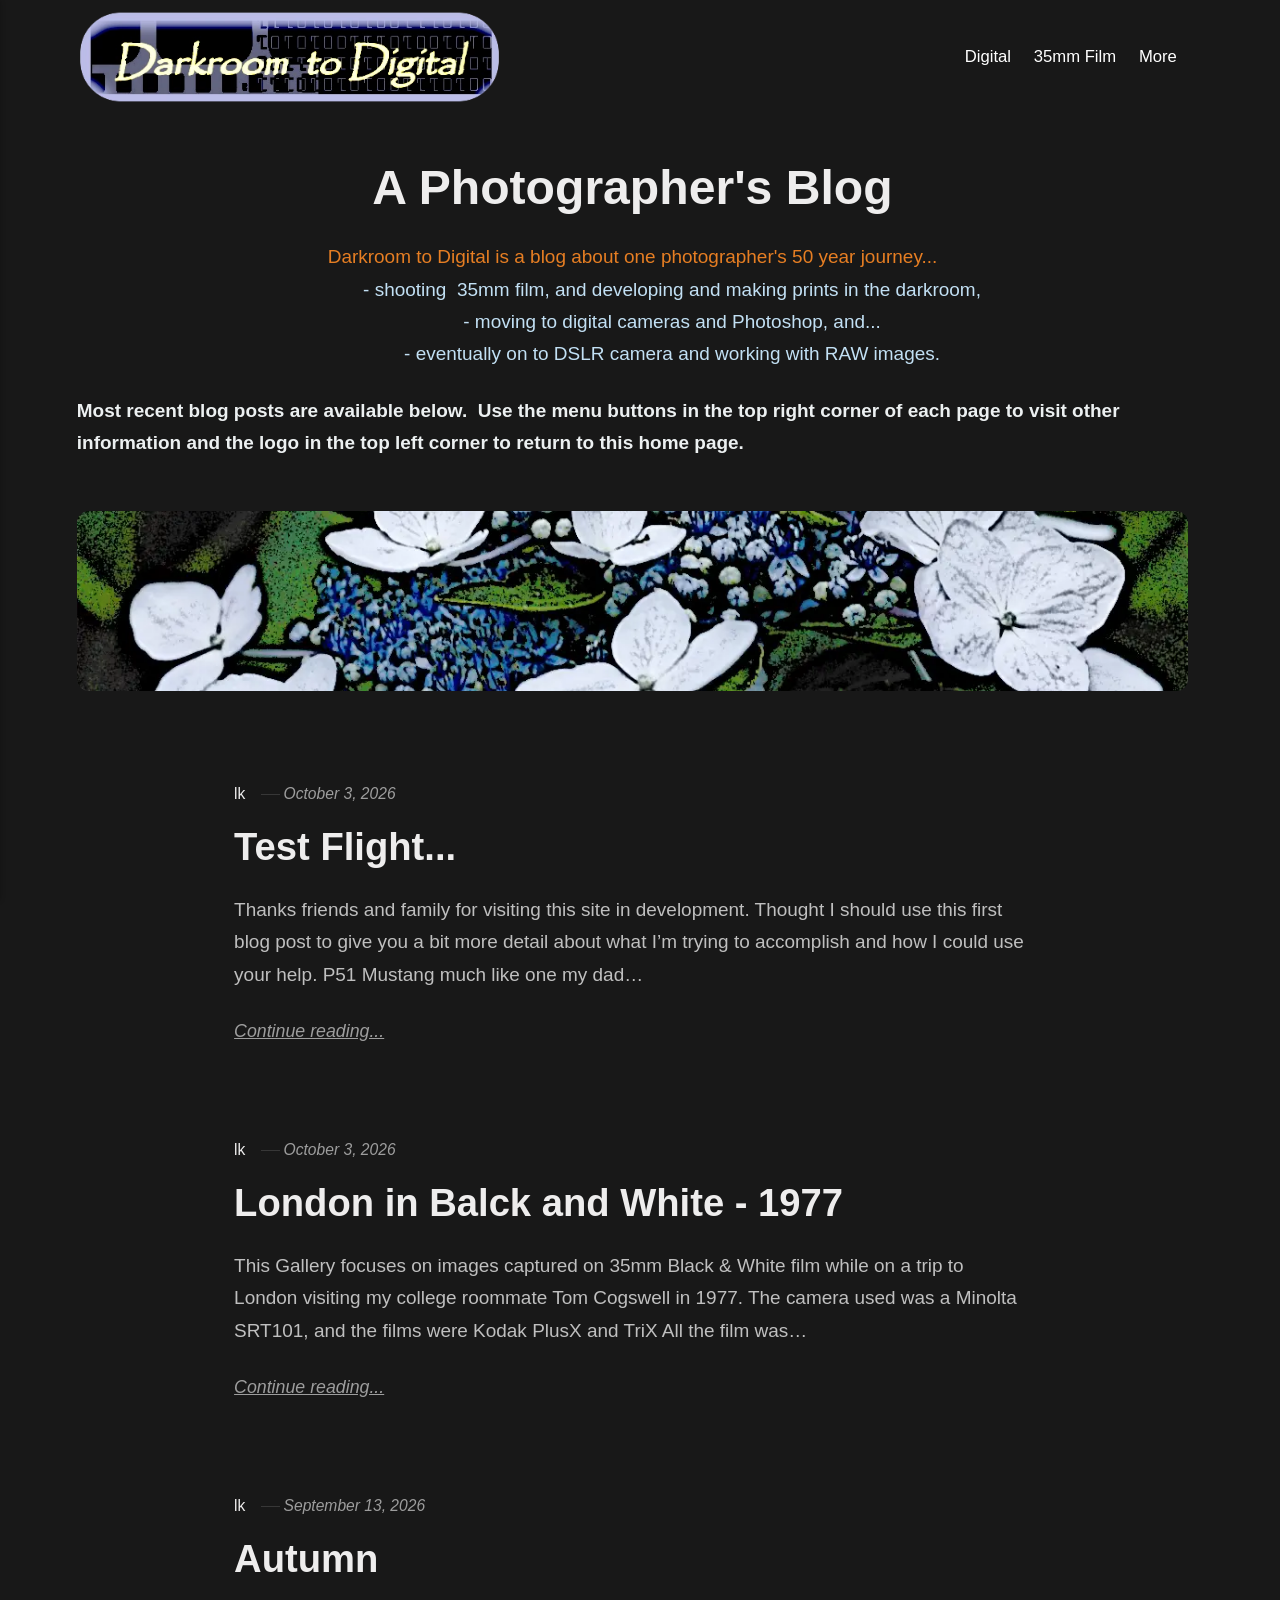
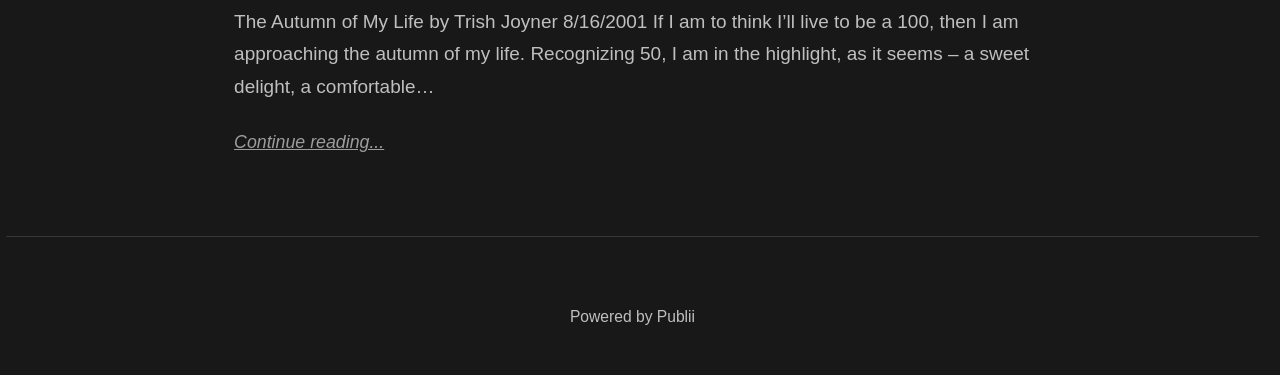
==== index.html @ a985e247 "Updated from Publii" ====
<!DOCTYPE html><html lang="en-gb"><head><meta charset="utf-8"><meta http-equiv="X-UA-Compatible" content="IE=edge"><meta name="viewport" content="width=device-width,initial-scale=1"><title>Darkroom 2 Digital</title><meta name="generator" content="Publii Open-Source CMS for Static Site"><link rel="canonical" href="https://lkjjr.github.io/D2D/"><link rel="alternate" type="application/atom+xml" href="https://lkjjr.github.io/D2D/feed.xml" title="Darkroom 2  Digital - RSS"><link rel="alternate" type="application/json" href="https://lkjjr.github.io/D2D/feed.json" title="Darkroom 2  Digital - JSON"><meta property="og:title" content="Darkroom 2  Digital"><meta property="og:image" content="https://lkjjr.github.io/D2D/media/website/logo.webp"><meta property="og:image:width" content="530"><meta property="og:image:height" content="115"><meta property="og:site_name" content="Darkroom 2  Digital"><meta property="og:description" content=""><meta property="og:url" content="https://lkjjr.github.io/D2D/"><meta property="og:type" content="website"><link rel="stylesheet" href="https://lkjjr.github.io/D2D/assets/css/style.css?v&#x3D;923f6e26b9a3ba864dd450b2c7e68582"><script type="application/ld+json">{"@context":"http://schema.org","@type":"Organization","name":"Darkroom 2  Digital","logo":"https://lkjjr.github.io/D2D/media/website/logo.webp","url":"https://lkjjr.github.io/D2D/"}</script><noscript><style>img[loading] {
                    opacity: 1;
                }</style></noscript></head><body class="home-template"><header class="top js-header"><a class="logo" href="https://lkjjr.github.io/D2D/"><img src="https://lkjjr.github.io/D2D/media/website/logo.webp" alt="Darkroom 2  Digital" width="530" height="115"></a><nav class="navbar js-navbar" aria-label="Main"><button class="navbar__toggle js-toggle" aria-label="Menu" aria-haspopup="true" aria-expanded="false"><span class="navbar__toggle-box"><span class="navbar__toggle-inner">Menu</span></span></button><ul class="navbar__menu"><li><a href="https://lkjjr.github.io/D2D/digital-galleries.html" target="_self">Digital</a></li><li><a href="https://lkjjr.github.io/D2D/35mm-galleries.html" target="_self">35mm Film</a></li><li><a href="https://lkjjr.github.io/D2D/links-and-more.html" title="More" target="_self">More</a></li></ul></nav></header><main><div class="hero"><header class="hero__content"><div class="wrapper"><h1 class="align-center">A Photographer's Blog</h1><p class="align-center"><span style="color: #e67e23;">Darkroom to Digital is a blog about one photographer's 50 year journey...<br></span><span style="color: #c2e0f4;">               - shooting  35mm film, and developing and making prints in the darkroom,<br>               - moving to digital cameras and Photoshop, and...<br>               - eventually on to DSLR camera and working with RAW images.</span></p><p class="align-left"><strong><span style="color: #ecf0f1;">Most recent blog posts are available below.  Use the menu buttons in the top right corner of each page to visit other information and the logo in the top left corner to return to this home page.</span></strong></p></div></header><figure class="hero__image"><div class="hero__image-wrapper"><img src="https://lkjjr.github.io/D2D/media/website/theme-bar.webp" srcset="https://lkjjr.github.io/D2D/media/website/responsive/theme-bar-xs.webp 640w, https://lkjjr.github.io/D2D/media/website/responsive/theme-bar-sm.webp 768w, https://lkjjr.github.io/D2D/media/website/responsive/theme-bar-md.webp 1024w, https://lkjjr.github.io/D2D/media/website/responsive/theme-bar-lg.webp 1366w, https://lkjjr.github.io/D2D/media/website/responsive/theme-bar-xl.webp 1600w, https://lkjjr.github.io/D2D/media/website/responsive/theme-bar-2xl.webp 1920w" sizes="88vw" loading="eager" width="1200" height="196" alt=""></div></figure></div><div class="wrapper feed"><article class="feed__item feed__item--centered"><div class="feed__content"><header><div class="feed__meta"><a href="https://lkjjr.github.io/D2D/authors/lk/" class="feed__author">lk</a> <time datetime="2026-10-03T10:22" class="feed__date">October 3, 2026</time></div><h2 class="feed__title"><a href="https://lkjjr.github.io/D2D/test-flight.html">Test Flight...</a></h2></header><p>Thanks friends and family for visiting this site in development. Thought I should use this first blog post to give you a bit more detail about what I’m trying to accomplish and how I could use your help. P51 Mustang much like one my dad&hellip;</p><a href="https://lkjjr.github.io/D2D/test-flight.html" class="readmore feed__readmore">Continue reading...</a></div></article><article class="feed__item feed__item--centered"><div class="feed__content"><header><div class="feed__meta"><a href="https://lkjjr.github.io/D2D/authors/lk/" class="feed__author">lk</a> <time datetime="2026-10-03T09:56" class="feed__date">October 3, 2026</time></div><h2 class="feed__title"><a href="https://lkjjr.github.io/D2D/london-in-balck-and-white-1977.html">London in Balck and White - 1977</a></h2></header><p>This Gallery focuses on images captured on 35mm Black &amp; White film while on a trip to London visiting my college roommate Tom Cogswell in 1977. The camera used was a Minolta SRT101, and the films were Kodak PlusX and TriX All the film was&hellip;</p><a href="https://lkjjr.github.io/D2D/london-in-balck-and-white-1977.html" class="readmore feed__readmore">Continue reading...</a></div></article><article class="feed__item feed__item--centered"><div class="feed__content"><header><div class="feed__meta"><a href="https://lkjjr.github.io/D2D/authors/lk/" class="feed__author">lk</a> <time datetime="2026-09-13T09:35" class="feed__date">September 13, 2026</time></div><h2 class="feed__title"><a href="https://lkjjr.github.io/D2D/the-autumn-of-my-life.html">Autumn</a></h2></header><p>The Autumn of My Life by Trish Joyner 8/16/2001 If I am to think I’ll live to be a 100, then I am approaching the autumn of my life. Recognizing 50, I am in the highlight, as it seems – a sweet delight, a comfortable&hellip;</p><a href="https://lkjjr.github.io/D2D/the-autumn-of-my-life.html" class="readmore feed__readmore">Continue reading...</a></div></article></div></main><footer class="footer"><div class="wrapper"><div class="footer__copyright"><p>Powered by Publii</p></div><button id="backToTop" class="footer__bttop" aria-label="Back to top" title="Back to top"><svg width="20" height="20"><use xlink:href="https://lkjjr.github.io/D2D/assets/svg/svg-map.svg#toparrow"/></svg></button></div></footer><script defer="defer" src="https://lkjjr.github.io/D2D/assets/js/scripts.min.js?v&#x3D;548663b90e1600fd2c2dd54433d04b71"></script><script>window.publiiThemeMenuConfig={mobileMenuMode:'sidebar',animationSpeed:300,submenuWidth: 'auto',doubleClickTime:500,mobileMenuExpandableSubmenus:true,relatedContainerForOverlayMenuSelector:'.top'};</script><script>var images = document.querySelectorAll('img[loading]');
        for (var i = 0; i < images.length; i++) {
            if (images[i].complete) {
                images[i].classList.add('is-loaded');
            } else {
                images[i].addEventListener('load', function () {
                    this.classList.add('is-loaded');
                }, false);
            }
        }</script></body></html>
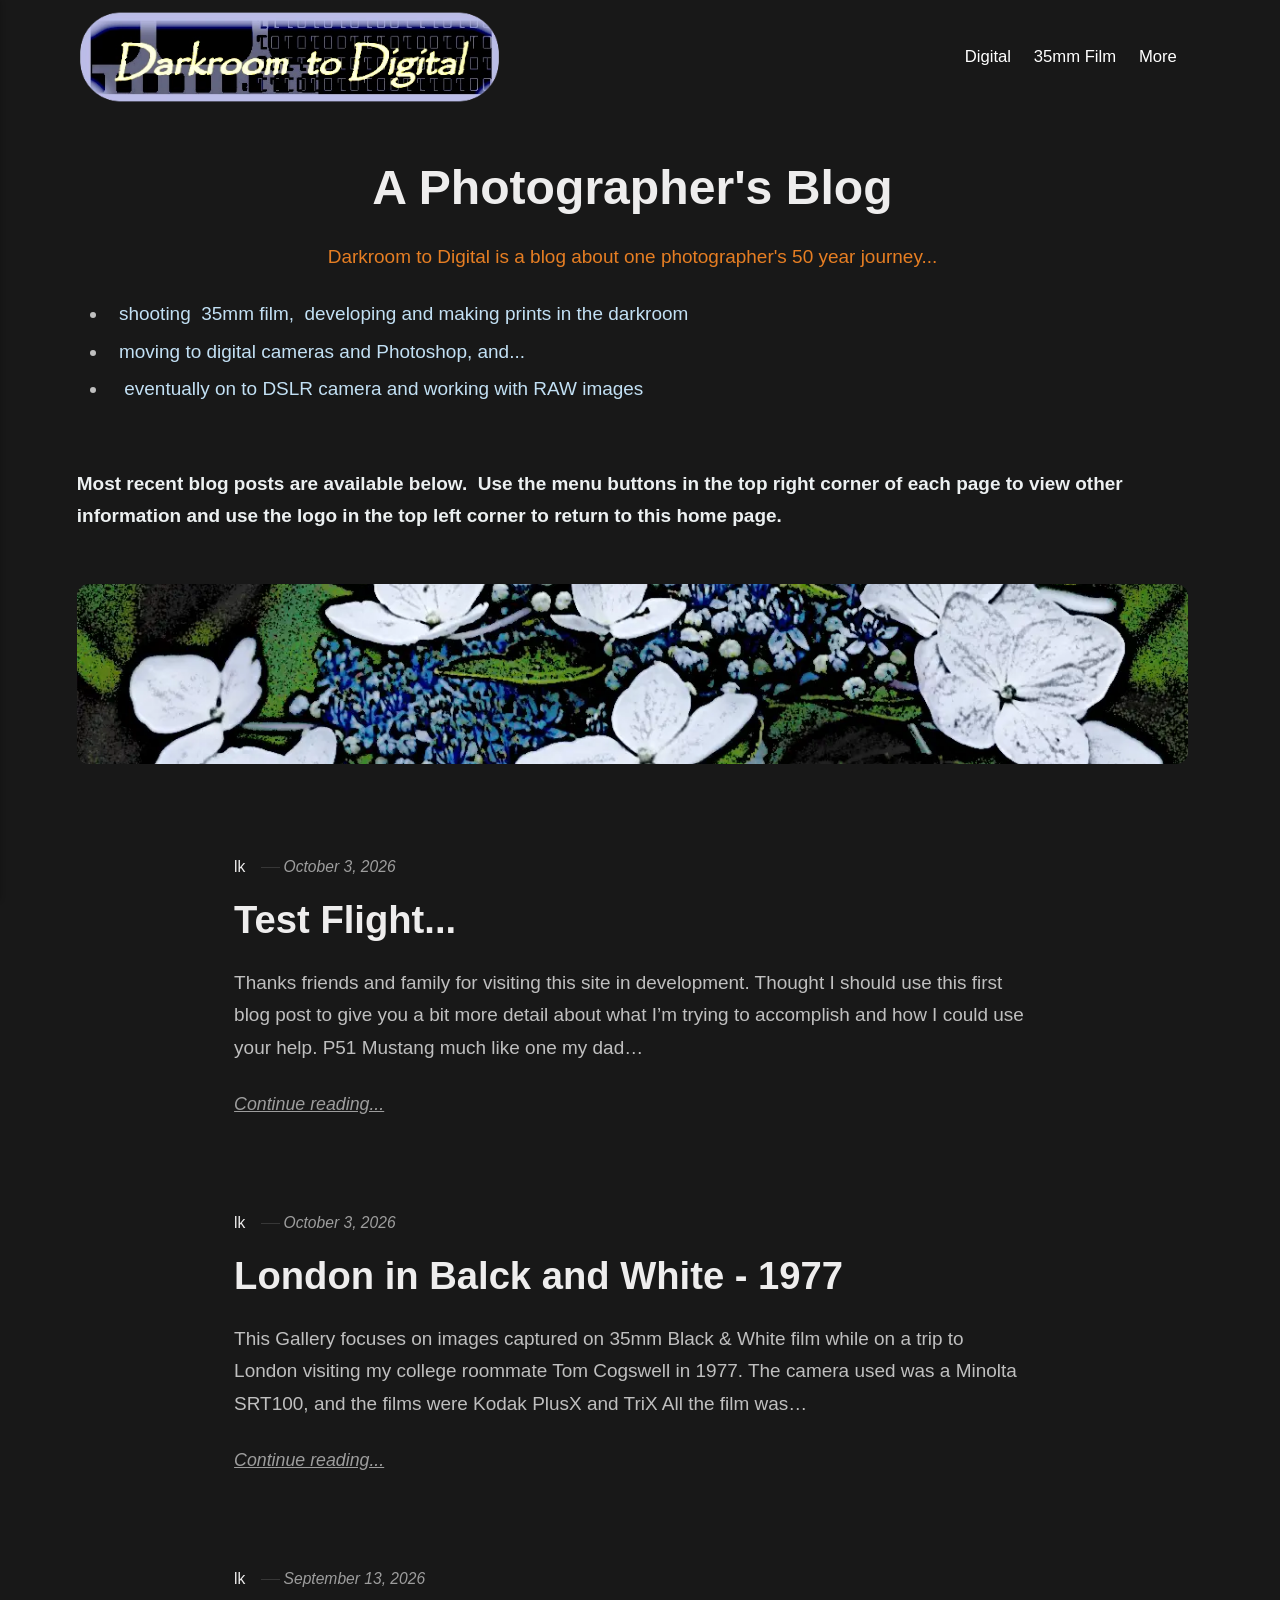
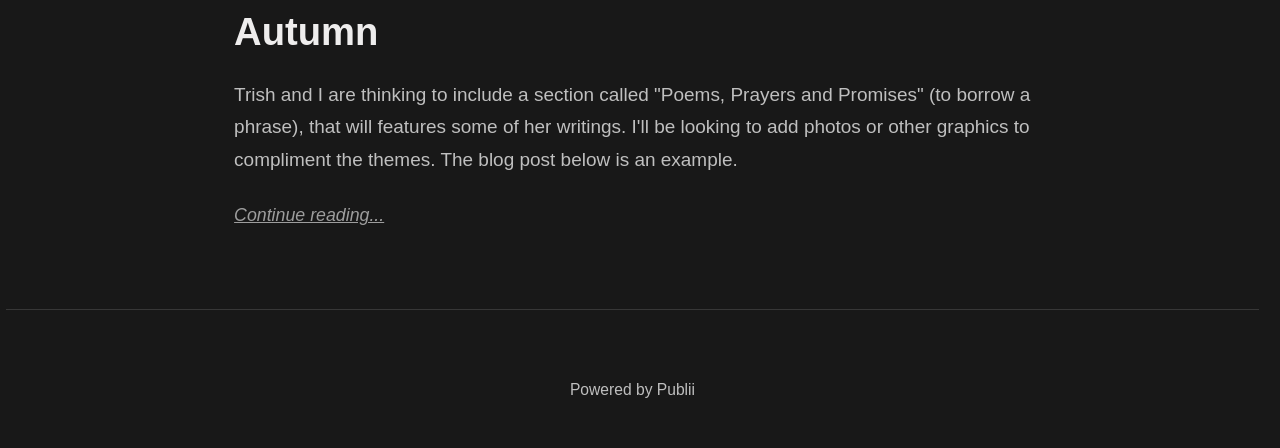
==== commit e10f1e91: "Updated from Publii" ====
--- a/index.html
+++ b/index.html
@@ -1,6 +1,6 @@
-<!DOCTYPE html><html lang="en-gb"><head><meta charset="utf-8"><meta http-equiv="X-UA-Compatible" content="IE=edge"><meta name="viewport" content="width=device-width,initial-scale=1"><title>Darkroom 2 Digital</title><meta name="generator" content="Publii Open-Source CMS for Static Site"><link rel="canonical" href="https://lkjjr.github.io/D2D/"><link rel="alternate" type="application/atom+xml" href="https://lkjjr.github.io/D2D/feed.xml" title="Darkroom 2  Digital - RSS"><link rel="alternate" type="application/json" href="https://lkjjr.github.io/D2D/feed.json" title="Darkroom 2  Digital - JSON"><meta property="og:title" content="Darkroom 2  Digital"><meta property="og:image" content="https://lkjjr.github.io/D2D/media/website/logo.webp"><meta property="og:image:width" content="530"><meta property="og:image:height" content="115"><meta property="og:site_name" content="Darkroom 2  Digital"><meta property="og:description" content=""><meta property="og:url" content="https://lkjjr.github.io/D2D/"><meta property="og:type" content="website"><link rel="stylesheet" href="https://lkjjr.github.io/D2D/assets/css/style.css?v&#x3D;923f6e26b9a3ba864dd450b2c7e68582"><script type="application/ld+json">{"@context":"http://schema.org","@type":"Organization","name":"Darkroom 2  Digital","logo":"https://lkjjr.github.io/D2D/media/website/logo.webp","url":"https://lkjjr.github.io/D2D/"}</script><noscript><style>img[loading] {
+<!DOCTYPE html><html lang="en-gb"><head><meta charset="utf-8"><meta http-equiv="X-UA-Compatible" content="IE=edge"><meta name="viewport" content="width=device-width,initial-scale=1"><title>Darkroom 2 Digital</title><meta name="generator" content="Publii Open-Source CMS for Static Site"><link rel="canonical" href="https://lkjjr.github.io/D2D/"><link rel="alternate" type="application/atom+xml" href="https://lkjjr.github.io/D2D/feed.xml" title="Darkroom 2 Digital - RSS"><link rel="alternate" type="application/json" href="https://lkjjr.github.io/D2D/feed.json" title="Darkroom 2 Digital - JSON"><meta property="og:title" content="Darkroom 2 Digital"><meta property="og:image" content="https://lkjjr.github.io/D2D/media/website/logo.webp"><meta property="og:image:width" content="530"><meta property="og:image:height" content="115"><meta property="og:site_name" content="Darkroom 2 Digital"><meta property="og:description" content=""><meta property="og:url" content="https://lkjjr.github.io/D2D/"><meta property="og:type" content="website"><link rel="shortcut icon" href="https://lkjjr.github.io/D2D/media/website/favicon-32x32.png" type="image/x-icon"><link rel="stylesheet" href="https://lkjjr.github.io/D2D/assets/css/style.css?v&#x3D;923f6e26b9a3ba864dd450b2c7e68582"><script type="application/ld+json">{"@context":"http://schema.org","@type":"Organization","name":"Darkroom 2 Digital","logo":"https://lkjjr.github.io/D2D/media/website/logo.webp","url":"https://lkjjr.github.io/D2D/"}</script><noscript><style>img[loading] {
                     opacity: 1;
-                }</style></noscript></head><body class="home-template"><header class="top js-header"><a class="logo" href="https://lkjjr.github.io/D2D/"><img src="https://lkjjr.github.io/D2D/media/website/logo.webp" alt="Darkroom 2  Digital" width="530" height="115"></a><nav class="navbar js-navbar" aria-label="Main"><button class="navbar__toggle js-toggle" aria-label="Menu" aria-haspopup="true" aria-expanded="false"><span class="navbar__toggle-box"><span class="navbar__toggle-inner">Menu</span></span></button><ul class="navbar__menu"><li><a href="https://lkjjr.github.io/D2D/digital-galleries.html" target="_self">Digital</a></li><li><a href="https://lkjjr.github.io/D2D/35mm-galleries.html" target="_self">35mm Film</a></li><li><a href="https://lkjjr.github.io/D2D/links-and-more.html" title="More" target="_self">More</a></li></ul></nav></header><main><div class="hero"><header class="hero__content"><div class="wrapper"><h1 class="align-center">A Photographer's Blog</h1><p class="align-center"><span style="color: #e67e23;">Darkroom to Digital is a blog about one photographer's 50 year journey...<br></span><span style="color: #c2e0f4;">               - shooting  35mm film, and developing and making prints in the darkroom,<br>               - moving to digital cameras and Photoshop, and...<br>               - eventually on to DSLR camera and working with RAW images.</span></p><p class="align-left"><strong><span style="color: #ecf0f1;">Most recent blog posts are available below.  Use the menu buttons in the top right corner of each page to visit other information and the logo in the top left corner to return to this home page.</span></strong></p></div></header><figure class="hero__image"><div class="hero__image-wrapper"><img src="https://lkjjr.github.io/D2D/media/website/theme-bar.webp" srcset="https://lkjjr.github.io/D2D/media/website/responsive/theme-bar-xs.webp 640w, https://lkjjr.github.io/D2D/media/website/responsive/theme-bar-sm.webp 768w, https://lkjjr.github.io/D2D/media/website/responsive/theme-bar-md.webp 1024w, https://lkjjr.github.io/D2D/media/website/responsive/theme-bar-lg.webp 1366w, https://lkjjr.github.io/D2D/media/website/responsive/theme-bar-xl.webp 1600w, https://lkjjr.github.io/D2D/media/website/responsive/theme-bar-2xl.webp 1920w" sizes="88vw" loading="eager" width="1200" height="196" alt=""></div></figure></div><div class="wrapper feed"><article class="feed__item feed__item--centered"><div class="feed__content"><header><div class="feed__meta"><a href="https://lkjjr.github.io/D2D/authors/lk/" class="feed__author">lk</a> <time datetime="2026-10-03T10:22" class="feed__date">October 3, 2026</time></div><h2 class="feed__title"><a href="https://lkjjr.github.io/D2D/test-flight.html">Test Flight...</a></h2></header><p>Thanks friends and family for visiting this site in development. Thought I should use this first blog post to give you a bit more detail about what I’m trying to accomplish and how I could use your help. P51 Mustang much like one my dad&hellip;</p><a href="https://lkjjr.github.io/D2D/test-flight.html" class="readmore feed__readmore">Continue reading...</a></div></article><article class="feed__item feed__item--centered"><div class="feed__content"><header><div class="feed__meta"><a href="https://lkjjr.github.io/D2D/authors/lk/" class="feed__author">lk</a> <time datetime="2026-10-03T09:56" class="feed__date">October 3, 2026</time></div><h2 class="feed__title"><a href="https://lkjjr.github.io/D2D/london-in-balck-and-white-1977.html">London in Balck and White - 1977</a></h2></header><p>This Gallery focuses on images captured on 35mm Black &amp; White film while on a trip to London visiting my college roommate Tom Cogswell in 1977. The camera used was a Minolta SRT101, and the films were Kodak PlusX and TriX All the film was&hellip;</p><a href="https://lkjjr.github.io/D2D/london-in-balck-and-white-1977.html" class="readmore feed__readmore">Continue reading...</a></div></article><article class="feed__item feed__item--centered"><div class="feed__content"><header><div class="feed__meta"><a href="https://lkjjr.github.io/D2D/authors/lk/" class="feed__author">lk</a> <time datetime="2026-09-13T09:35" class="feed__date">September 13, 2026</time></div><h2 class="feed__title"><a href="https://lkjjr.github.io/D2D/the-autumn-of-my-life.html">Autumn</a></h2></header><p>The Autumn of My Life by Trish Joyner 8/16/2001 If I am to think I’ll live to be a 100, then I am approaching the autumn of my life. Recognizing 50, I am in the highlight, as it seems – a sweet delight, a comfortable&hellip;</p><a href="https://lkjjr.github.io/D2D/the-autumn-of-my-life.html" class="readmore feed__readmore">Continue reading...</a></div></article></div></main><footer class="footer"><div class="wrapper"><div class="footer__copyright"><p>Powered by Publii</p></div><button id="backToTop" class="footer__bttop" aria-label="Back to top" title="Back to top"><svg width="20" height="20"><use xlink:href="https://lkjjr.github.io/D2D/assets/svg/svg-map.svg#toparrow"/></svg></button></div></footer><script defer="defer" src="https://lkjjr.github.io/D2D/assets/js/scripts.min.js?v&#x3D;548663b90e1600fd2c2dd54433d04b71"></script><script>window.publiiThemeMenuConfig={mobileMenuMode:'sidebar',animationSpeed:300,submenuWidth: 'auto',doubleClickTime:500,mobileMenuExpandableSubmenus:true,relatedContainerForOverlayMenuSelector:'.top'};</script><script>var images = document.querySelectorAll('img[loading]');
+                }</style></noscript></head><body class="home-template"><header class="top js-header"><a class="logo" href="https://lkjjr.github.io/D2D/"><img src="https://lkjjr.github.io/D2D/media/website/logo.webp" alt="Darkroom 2 Digital" width="530" height="115"></a><nav class="navbar js-navbar" aria-label="Main"><button class="navbar__toggle js-toggle" aria-label="Menu" aria-haspopup="true" aria-expanded="false"><span class="navbar__toggle-box"><span class="navbar__toggle-inner">Menu</span></span></button><ul class="navbar__menu"><li><a href="https://lkjjr.github.io/D2D/digital-galleries.html" target="_self">Digital</a></li><li><a href="https://lkjjr.github.io/D2D/35mm-galleries.html" target="_self">35mm Film</a></li><li><a href="https://lkjjr.github.io/D2D/links-and-more.html" title="More" target="_self">More</a></li></ul></nav></header><main><div class="hero"><header class="hero__content"><div class="wrapper"><h1 class="align-center">A Photographer's Blog</h1><p class="align-center"><span style="color: #e67e23;">Darkroom to Digital is a blog about one photographer's 50 year journey...</span></p><ul><li><span style="color: #c2e0f4;">shooting  35mm film,  developing and making prints in the darkroom</span></li><li><span style="color: #c2e0f4;">moving to digital cameras and Photoshop, and...</span></li><li><span style="color: #c2e0f4;"> eventually on to DSLR camera and working with RAW images</span><br><br></li></ul><p class="align-left"><strong><span style="color: #ecf0f1;">Most recent blog posts are available below.  Use the menu buttons in the top right corner of each page to view other information and use the logo in the top left corner to return to this home page.</span></strong></p></div></header><figure class="hero__image"><div class="hero__image-wrapper"><img src="https://lkjjr.github.io/D2D/media/website/theme-bar.webp" srcset="https://lkjjr.github.io/D2D/media/website/responsive/theme-bar-xs.webp 640w, https://lkjjr.github.io/D2D/media/website/responsive/theme-bar-sm.webp 768w, https://lkjjr.github.io/D2D/media/website/responsive/theme-bar-md.webp 1024w, https://lkjjr.github.io/D2D/media/website/responsive/theme-bar-lg.webp 1366w, https://lkjjr.github.io/D2D/media/website/responsive/theme-bar-xl.webp 1600w, https://lkjjr.github.io/D2D/media/website/responsive/theme-bar-2xl.webp 1920w" sizes="88vw" loading="eager" width="1200" height="196" alt=""></div></figure></div><div class="wrapper feed"><article class="feed__item feed__item--centered"><div class="feed__content"><header><div class="feed__meta"><a href="https://lkjjr.github.io/D2D/authors/lk/" class="feed__author">lk</a> <time datetime="2026-10-03T10:22" class="feed__date">October 3, 2026</time></div><h2 class="feed__title"><a href="https://lkjjr.github.io/D2D/test-flight.html">Test Flight...</a></h2></header><p>Thanks friends and family for visiting this site in development. Thought I should use this first blog post to give you a bit more detail about what I’m trying to accomplish and how I could use your help. P51 Mustang much like one my dad&hellip;</p><a href="https://lkjjr.github.io/D2D/test-flight.html" class="readmore feed__readmore">Continue reading...</a></div></article><article class="feed__item feed__item--centered"><div class="feed__content"><header><div class="feed__meta"><a href="https://lkjjr.github.io/D2D/authors/lk/" class="feed__author">lk</a> <time datetime="2026-10-03T09:56" class="feed__date">October 3, 2026</time></div><h2 class="feed__title"><a href="https://lkjjr.github.io/D2D/london-in-balck-and-white-1977.html">London in Balck and White - 1977</a></h2></header><p>This Gallery focuses on images captured on 35mm Black &amp; White film while on a trip to London visiting my college roommate Tom Cogswell in 1977. The camera used was a Minolta SRT100, and the films were Kodak PlusX and TriX All the film was&hellip;</p><a href="https://lkjjr.github.io/D2D/london-in-balck-and-white-1977.html" class="readmore feed__readmore">Continue reading...</a></div></article><article class="feed__item feed__item--centered"><div class="feed__content"><header><div class="feed__meta"><a href="https://lkjjr.github.io/D2D/authors/lk/" class="feed__author">lk</a> <time datetime="2026-09-13T09:35" class="feed__date">September 13, 2026</time></div><h2 class="feed__title"><a href="https://lkjjr.github.io/D2D/the-autumn-of-my-life.html">Autumn</a></h2></header><p>Trish and I are thinking to include a section called "Poems, Prayers and Promises" (to borrow a phrase), that will features some of her writings. I'll be looking to add photos or other graphics to compliment the themes. The blog post below is an example.</p><a href="https://lkjjr.github.io/D2D/the-autumn-of-my-life.html" class="readmore feed__readmore">Continue reading...</a></div></article></div></main><footer class="footer"><div class="wrapper"><div class="footer__copyright"><p>Powered by Publii</p></div><button id="backToTop" class="footer__bttop" aria-label="Back to top" title="Back to top"><svg width="20" height="20"><use xlink:href="https://lkjjr.github.io/D2D/assets/svg/svg-map.svg#toparrow"/></svg></button></div></footer><script defer="defer" src="https://lkjjr.github.io/D2D/assets/js/scripts.min.js?v&#x3D;548663b90e1600fd2c2dd54433d04b71"></script><script>window.publiiThemeMenuConfig={mobileMenuMode:'sidebar',animationSpeed:300,submenuWidth: 'auto',doubleClickTime:500,mobileMenuExpandableSubmenus:true,relatedContainerForOverlayMenuSelector:'.top'};</script><script>var images = document.querySelectorAll('img[loading]');
         for (var i = 0; i < images.length; i++) {
             if (images[i].complete) {
                 images[i].classList.add('is-loaded');
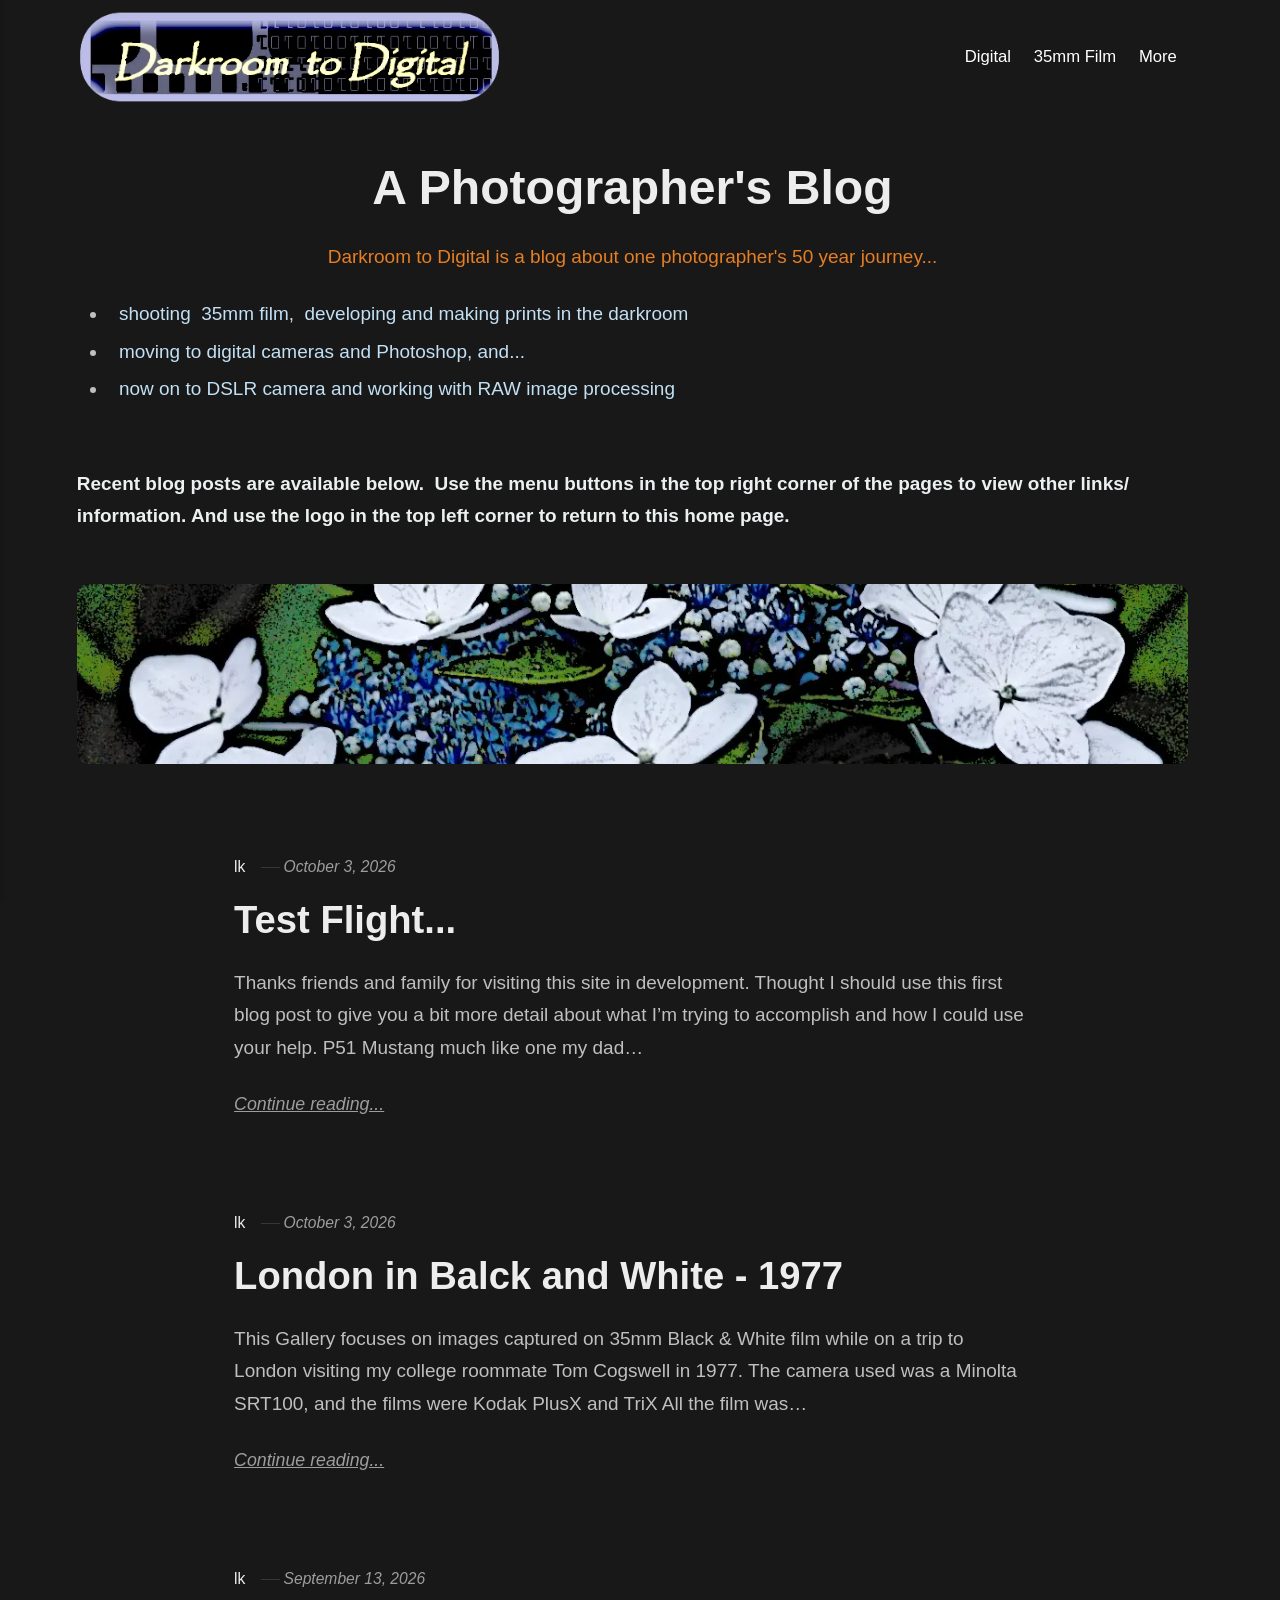
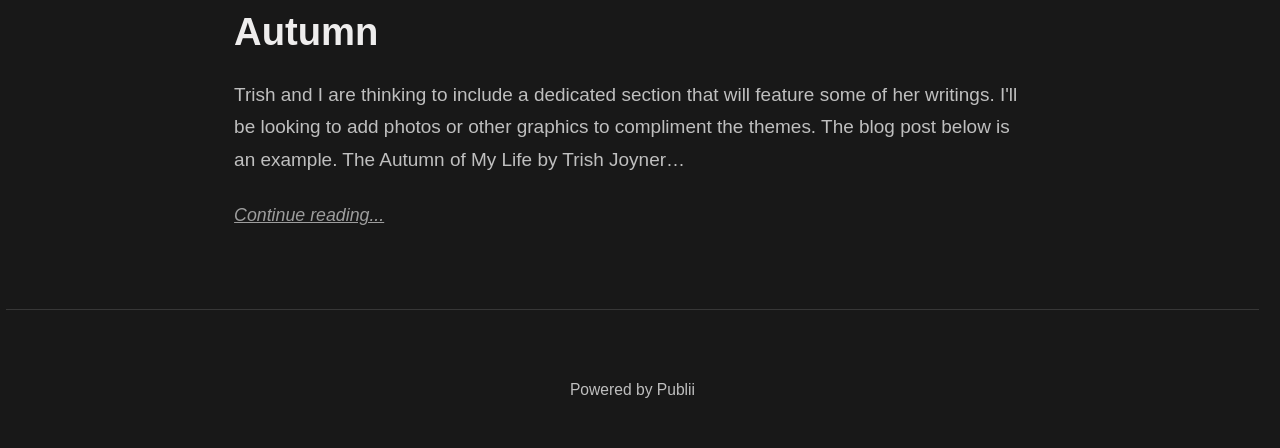
==== commit 49424b0b: "Updated from Publii" ====
--- a/index.html
+++ b/index.html
@@ -1,6 +1,6 @@
 <!DOCTYPE html><html lang="en-gb"><head><meta charset="utf-8"><meta http-equiv="X-UA-Compatible" content="IE=edge"><meta name="viewport" content="width=device-width,initial-scale=1"><title>Darkroom 2 Digital</title><meta name="generator" content="Publii Open-Source CMS for Static Site"><link rel="canonical" href="https://lkjjr.github.io/D2D/"><link rel="alternate" type="application/atom+xml" href="https://lkjjr.github.io/D2D/feed.xml" title="Darkroom 2 Digital - RSS"><link rel="alternate" type="application/json" href="https://lkjjr.github.io/D2D/feed.json" title="Darkroom 2 Digital - JSON"><meta property="og:title" content="Darkroom 2 Digital"><meta property="og:image" content="https://lkjjr.github.io/D2D/media/website/logo.webp"><meta property="og:image:width" content="530"><meta property="og:image:height" content="115"><meta property="og:site_name" content="Darkroom 2 Digital"><meta property="og:description" content=""><meta property="og:url" content="https://lkjjr.github.io/D2D/"><meta property="og:type" content="website"><link rel="shortcut icon" href="https://lkjjr.github.io/D2D/media/website/favicon-32x32.png" type="image/x-icon"><link rel="stylesheet" href="https://lkjjr.github.io/D2D/assets/css/style.css?v&#x3D;923f6e26b9a3ba864dd450b2c7e68582"><script type="application/ld+json">{"@context":"http://schema.org","@type":"Organization","name":"Darkroom 2 Digital","logo":"https://lkjjr.github.io/D2D/media/website/logo.webp","url":"https://lkjjr.github.io/D2D/"}</script><noscript><style>img[loading] {
                     opacity: 1;
-                }</style></noscript></head><body class="home-template"><header class="top js-header"><a class="logo" href="https://lkjjr.github.io/D2D/"><img src="https://lkjjr.github.io/D2D/media/website/logo.webp" alt="Darkroom 2 Digital" width="530" height="115"></a><nav class="navbar js-navbar" aria-label="Main"><button class="navbar__toggle js-toggle" aria-label="Menu" aria-haspopup="true" aria-expanded="false"><span class="navbar__toggle-box"><span class="navbar__toggle-inner">Menu</span></span></button><ul class="navbar__menu"><li><a href="https://lkjjr.github.io/D2D/digital-galleries.html" target="_self">Digital</a></li><li><a href="https://lkjjr.github.io/D2D/35mm-galleries.html" target="_self">35mm Film</a></li><li><a href="https://lkjjr.github.io/D2D/links-and-more.html" title="More" target="_self">More</a></li></ul></nav></header><main><div class="hero"><header class="hero__content"><div class="wrapper"><h1 class="align-center">A Photographer's Blog</h1><p class="align-center"><span style="color: #e67e23;">Darkroom to Digital is a blog about one photographer's 50 year journey...</span></p><ul><li><span style="color: #c2e0f4;">shooting  35mm film,  developing and making prints in the darkroom</span></li><li><span style="color: #c2e0f4;">moving to digital cameras and Photoshop, and...</span></li><li><span style="color: #c2e0f4;"> eventually on to DSLR camera and working with RAW images</span><br><br></li></ul><p class="align-left"><strong><span style="color: #ecf0f1;">Most recent blog posts are available below.  Use the menu buttons in the top right corner of each page to view other information and use the logo in the top left corner to return to this home page.</span></strong></p></div></header><figure class="hero__image"><div class="hero__image-wrapper"><img src="https://lkjjr.github.io/D2D/media/website/theme-bar.webp" srcset="https://lkjjr.github.io/D2D/media/website/responsive/theme-bar-xs.webp 640w, https://lkjjr.github.io/D2D/media/website/responsive/theme-bar-sm.webp 768w, https://lkjjr.github.io/D2D/media/website/responsive/theme-bar-md.webp 1024w, https://lkjjr.github.io/D2D/media/website/responsive/theme-bar-lg.webp 1366w, https://lkjjr.github.io/D2D/media/website/responsive/theme-bar-xl.webp 1600w, https://lkjjr.github.io/D2D/media/website/responsive/theme-bar-2xl.webp 1920w" sizes="88vw" loading="eager" width="1200" height="196" alt=""></div></figure></div><div class="wrapper feed"><article class="feed__item feed__item--centered"><div class="feed__content"><header><div class="feed__meta"><a href="https://lkjjr.github.io/D2D/authors/lk/" class="feed__author">lk</a> <time datetime="2026-10-03T10:22" class="feed__date">October 3, 2026</time></div><h2 class="feed__title"><a href="https://lkjjr.github.io/D2D/test-flight.html">Test Flight...</a></h2></header><p>Thanks friends and family for visiting this site in development. Thought I should use this first blog post to give you a bit more detail about what I’m trying to accomplish and how I could use your help. P51 Mustang much like one my dad&hellip;</p><a href="https://lkjjr.github.io/D2D/test-flight.html" class="readmore feed__readmore">Continue reading...</a></div></article><article class="feed__item feed__item--centered"><div class="feed__content"><header><div class="feed__meta"><a href="https://lkjjr.github.io/D2D/authors/lk/" class="feed__author">lk</a> <time datetime="2026-10-03T09:56" class="feed__date">October 3, 2026</time></div><h2 class="feed__title"><a href="https://lkjjr.github.io/D2D/london-in-balck-and-white-1977.html">London in Balck and White - 1977</a></h2></header><p>This Gallery focuses on images captured on 35mm Black &amp; White film while on a trip to London visiting my college roommate Tom Cogswell in 1977. The camera used was a Minolta SRT100, and the films were Kodak PlusX and TriX All the film was&hellip;</p><a href="https://lkjjr.github.io/D2D/london-in-balck-and-white-1977.html" class="readmore feed__readmore">Continue reading...</a></div></article><article class="feed__item feed__item--centered"><div class="feed__content"><header><div class="feed__meta"><a href="https://lkjjr.github.io/D2D/authors/lk/" class="feed__author">lk</a> <time datetime="2026-09-13T09:35" class="feed__date">September 13, 2026</time></div><h2 class="feed__title"><a href="https://lkjjr.github.io/D2D/the-autumn-of-my-life.html">Autumn</a></h2></header><p>Trish and I are thinking to include a section called "Poems, Prayers and Promises" (to borrow a phrase), that will features some of her writings. I'll be looking to add photos or other graphics to compliment the themes. The blog post below is an example.</p><a href="https://lkjjr.github.io/D2D/the-autumn-of-my-life.html" class="readmore feed__readmore">Continue reading...</a></div></article></div></main><footer class="footer"><div class="wrapper"><div class="footer__copyright"><p>Powered by Publii</p></div><button id="backToTop" class="footer__bttop" aria-label="Back to top" title="Back to top"><svg width="20" height="20"><use xlink:href="https://lkjjr.github.io/D2D/assets/svg/svg-map.svg#toparrow"/></svg></button></div></footer><script defer="defer" src="https://lkjjr.github.io/D2D/assets/js/scripts.min.js?v&#x3D;548663b90e1600fd2c2dd54433d04b71"></script><script>window.publiiThemeMenuConfig={mobileMenuMode:'sidebar',animationSpeed:300,submenuWidth: 'auto',doubleClickTime:500,mobileMenuExpandableSubmenus:true,relatedContainerForOverlayMenuSelector:'.top'};</script><script>var images = document.querySelectorAll('img[loading]');
+                }</style></noscript></head><body class="home-template"><header class="top js-header"><a class="logo" href="https://lkjjr.github.io/D2D/"><img src="https://lkjjr.github.io/D2D/media/website/logo.webp" alt="Darkroom 2 Digital" width="530" height="115"></a><nav class="navbar js-navbar" aria-label="Main"><button class="navbar__toggle js-toggle" aria-label="Menu" aria-haspopup="true" aria-expanded="false"><span class="navbar__toggle-box"><span class="navbar__toggle-inner">Menu</span></span></button><ul class="navbar__menu"><li><a href="https://lkjjr.github.io/D2D/digital-galleries.html" target="_self">Digital</a></li><li><a href="https://lkjjr.github.io/D2D/35mm-galleries.html" target="_self">35mm Film</a></li><li><a href="https://lkjjr.github.io/D2D/links-and-more.html" title="More" target="_self">More</a></li></ul></nav></header><main><div class="hero"><header class="hero__content"><div class="wrapper"><h1 class="align-center">A Photographer's Blog</h1><p class="align-center"><span style="color: #e67e23;">Darkroom to Digital is a blog about one photographer's 50 year journey...</span></p><ul><li><span style="color: #c2e0f4;">shooting  35mm film,  developing and making prints in the darkroom</span></li><li><span style="color: #c2e0f4;">moving to digital cameras and Photoshop, and...</span></li><li><span style="color: #c2e0f4;">now on to DSLR camera and working with RAW image processing</span><br><br></li></ul><p class="align-left"><strong><span style="color: #ecf0f1;">Recent blog posts are available below.  Use the menu buttons in the top right corner of the pages to view other links/ information. And use the logo in the top left corner to return to this home page.</span></strong></p></div></header><figure class="hero__image"><div class="hero__image-wrapper"><img src="https://lkjjr.github.io/D2D/media/website/theme-bar.webp" srcset="https://lkjjr.github.io/D2D/media/website/responsive/theme-bar-xs.webp 640w, https://lkjjr.github.io/D2D/media/website/responsive/theme-bar-sm.webp 768w, https://lkjjr.github.io/D2D/media/website/responsive/theme-bar-md.webp 1024w, https://lkjjr.github.io/D2D/media/website/responsive/theme-bar-lg.webp 1366w, https://lkjjr.github.io/D2D/media/website/responsive/theme-bar-xl.webp 1600w, https://lkjjr.github.io/D2D/media/website/responsive/theme-bar-2xl.webp 1920w" sizes="88vw" loading="eager" width="1200" height="196" alt=""></div></figure></div><div class="wrapper feed"><article class="feed__item feed__item--centered"><div class="feed__content"><header><div class="feed__meta"><a href="https://lkjjr.github.io/D2D/authors/lk/" class="feed__author">lk</a> <time datetime="2026-10-03T10:22" class="feed__date">October 3, 2026</time></div><h2 class="feed__title"><a href="https://lkjjr.github.io/D2D/test-flight.html">Test Flight...</a></h2></header><p>Thanks friends and family for visiting this site in development. Thought I should use this first blog post to give you a bit more detail about what I’m trying to accomplish and how I could use your help. P51 Mustang much like one my dad&hellip;</p><a href="https://lkjjr.github.io/D2D/test-flight.html" class="readmore feed__readmore">Continue reading...</a></div></article><article class="feed__item feed__item--centered"><div class="feed__content"><header><div class="feed__meta"><a href="https://lkjjr.github.io/D2D/authors/lk/" class="feed__author">lk</a> <time datetime="2026-10-03T09:56" class="feed__date">October 3, 2026</time></div><h2 class="feed__title"><a href="https://lkjjr.github.io/D2D/london-in-balck-and-white-1977.html">London in Balck and White - 1977</a></h2></header><p>This Gallery focuses on images captured on 35mm Black &amp; White film while on a trip to London visiting my college roommate Tom Cogswell in 1977. The camera used was a Minolta SRT100, and the films were Kodak PlusX and TriX All the film was&hellip;</p><a href="https://lkjjr.github.io/D2D/london-in-balck-and-white-1977.html" class="readmore feed__readmore">Continue reading...</a></div></article><article class="feed__item feed__item--centered"><div class="feed__content"><header><div class="feed__meta"><a href="https://lkjjr.github.io/D2D/authors/lk/" class="feed__author">lk</a> <time datetime="2026-09-13T09:35" class="feed__date">September 13, 2026</time></div><h2 class="feed__title"><a href="https://lkjjr.github.io/D2D/the-autumn-of-my-life.html">Autumn</a></h2></header><p>Trish and I are thinking to include a dedicated section that will feature some of her writings. I'll be looking to add photos or other graphics to compliment the themes. The blog post below is an example. The Autumn of My Life by Trish Joyner&hellip;</p><a href="https://lkjjr.github.io/D2D/the-autumn-of-my-life.html" class="readmore feed__readmore">Continue reading...</a></div></article></div></main><footer class="footer"><div class="wrapper"><div class="footer__copyright"><p>Powered by Publii</p></div><button id="backToTop" class="footer__bttop" aria-label="Back to top" title="Back to top"><svg width="20" height="20"><use xlink:href="https://lkjjr.github.io/D2D/assets/svg/svg-map.svg#toparrow"/></svg></button></div></footer><script defer="defer" src="https://lkjjr.github.io/D2D/assets/js/scripts.min.js?v&#x3D;548663b90e1600fd2c2dd54433d04b71"></script><script>window.publiiThemeMenuConfig={mobileMenuMode:'sidebar',animationSpeed:300,submenuWidth: 'auto',doubleClickTime:500,mobileMenuExpandableSubmenus:true,relatedContainerForOverlayMenuSelector:'.top'};</script><script>var images = document.querySelectorAll('img[loading]');
         for (var i = 0; i < images.length; i++) {
             if (images[i].complete) {
                 images[i].classList.add('is-loaded');
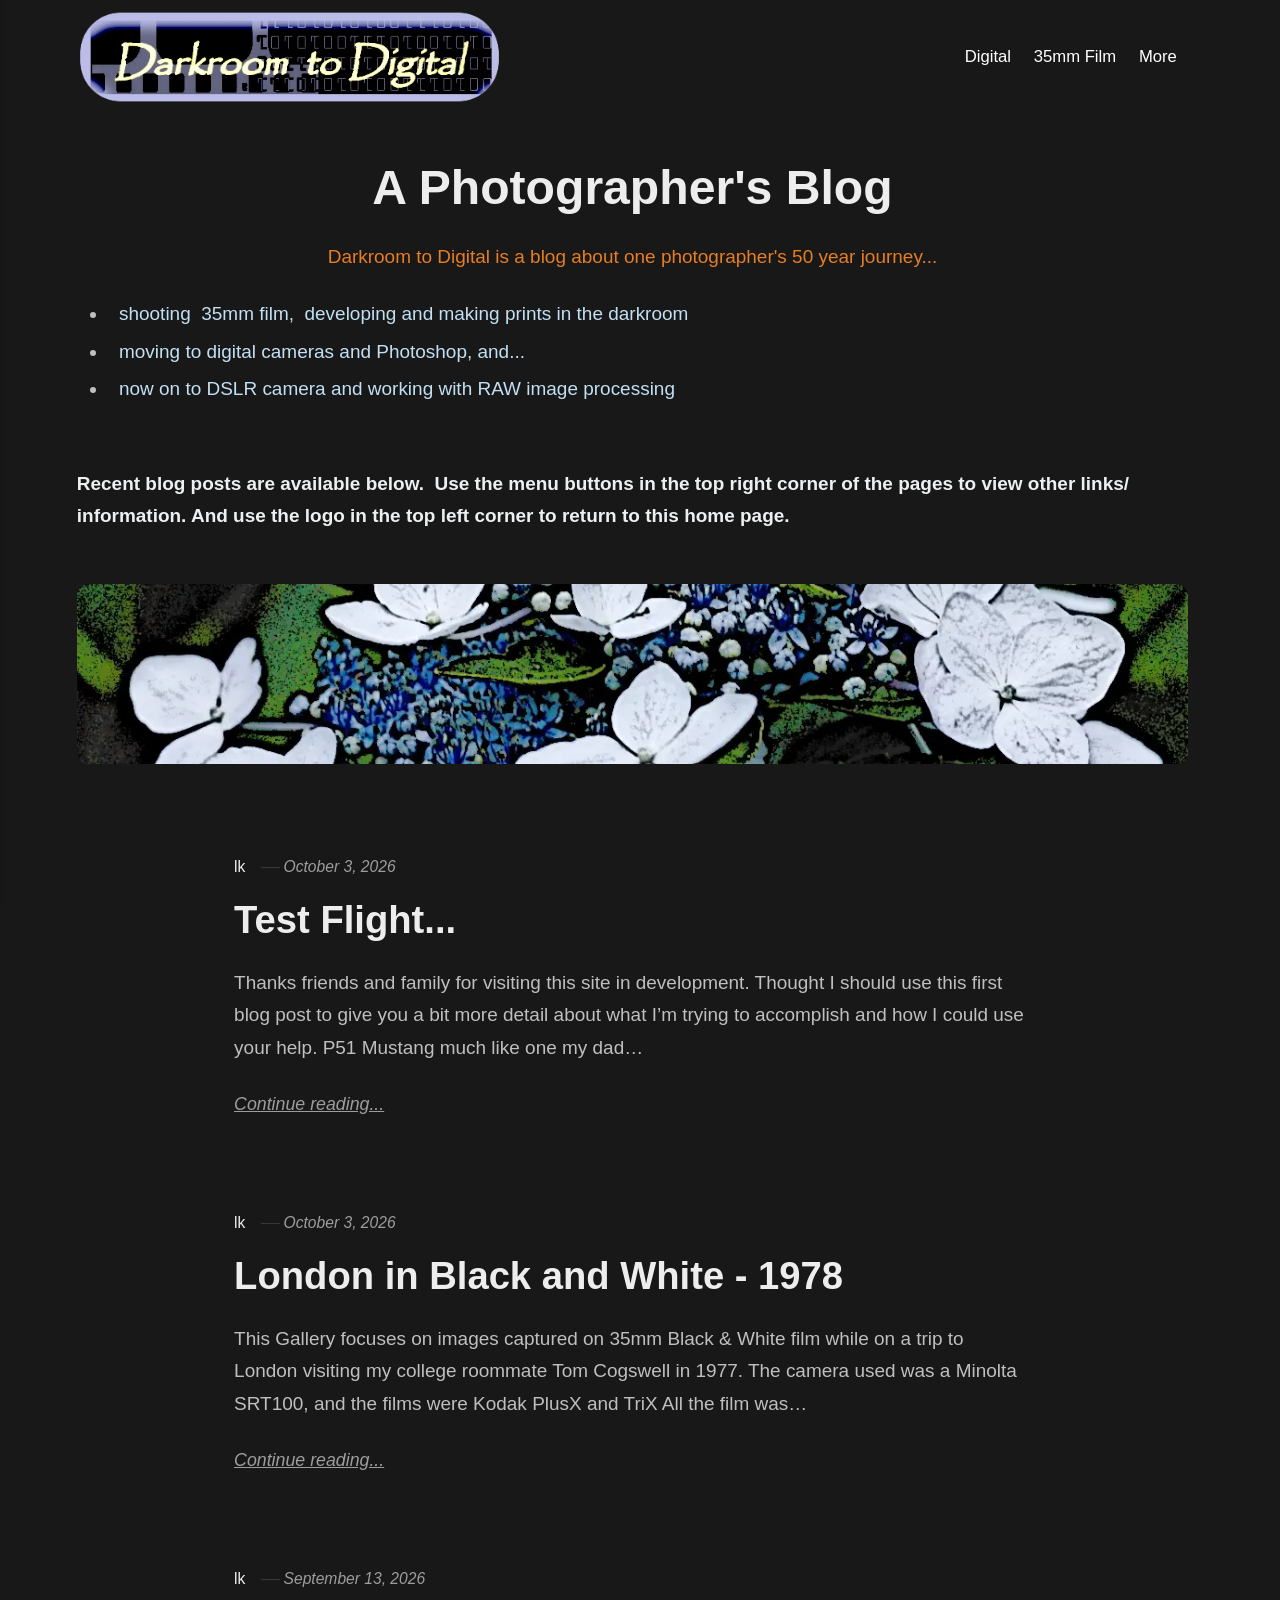
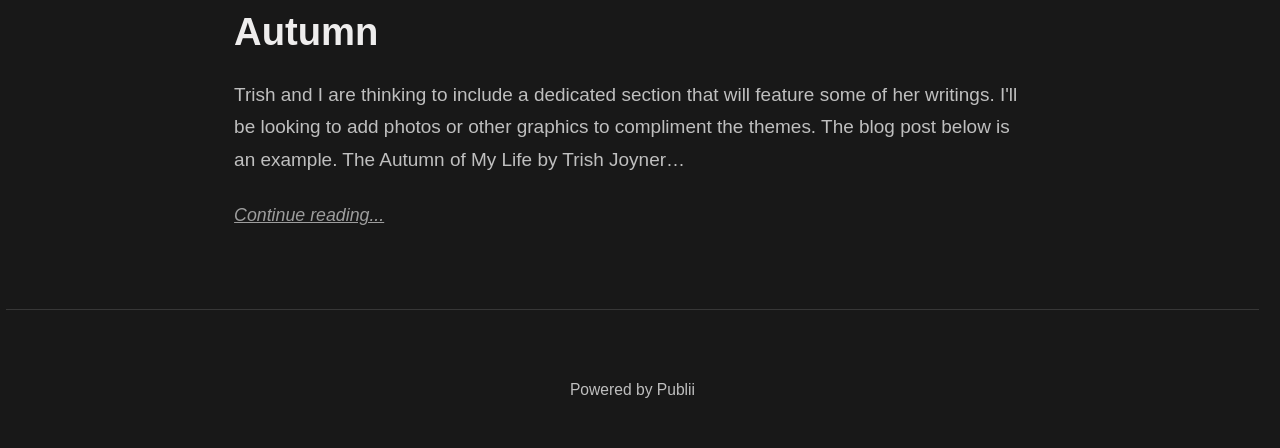
==== commit 54dddacf: "Updated from Publii" ====
--- a/index.html
+++ b/index.html
@@ -1,6 +1,6 @@
 <!DOCTYPE html><html lang="en-gb"><head><meta charset="utf-8"><meta http-equiv="X-UA-Compatible" content="IE=edge"><meta name="viewport" content="width=device-width,initial-scale=1"><title>Darkroom 2 Digital</title><meta name="generator" content="Publii Open-Source CMS for Static Site"><link rel="canonical" href="https://lkjjr.github.io/D2D/"><link rel="alternate" type="application/atom+xml" href="https://lkjjr.github.io/D2D/feed.xml" title="Darkroom 2 Digital - RSS"><link rel="alternate" type="application/json" href="https://lkjjr.github.io/D2D/feed.json" title="Darkroom 2 Digital - JSON"><meta property="og:title" content="Darkroom 2 Digital"><meta property="og:image" content="https://lkjjr.github.io/D2D/media/website/logo.webp"><meta property="og:image:width" content="530"><meta property="og:image:height" content="115"><meta property="og:site_name" content="Darkroom 2 Digital"><meta property="og:description" content=""><meta property="og:url" content="https://lkjjr.github.io/D2D/"><meta property="og:type" content="website"><link rel="shortcut icon" href="https://lkjjr.github.io/D2D/media/website/favicon-32x32.png" type="image/x-icon"><link rel="stylesheet" href="https://lkjjr.github.io/D2D/assets/css/style.css?v&#x3D;923f6e26b9a3ba864dd450b2c7e68582"><script type="application/ld+json">{"@context":"http://schema.org","@type":"Organization","name":"Darkroom 2 Digital","logo":"https://lkjjr.github.io/D2D/media/website/logo.webp","url":"https://lkjjr.github.io/D2D/"}</script><noscript><style>img[loading] {
                     opacity: 1;
-                }</style></noscript></head><body class="home-template"><header class="top js-header"><a class="logo" href="https://lkjjr.github.io/D2D/"><img src="https://lkjjr.github.io/D2D/media/website/logo.webp" alt="Darkroom 2 Digital" width="530" height="115"></a><nav class="navbar js-navbar" aria-label="Main"><button class="navbar__toggle js-toggle" aria-label="Menu" aria-haspopup="true" aria-expanded="false"><span class="navbar__toggle-box"><span class="navbar__toggle-inner">Menu</span></span></button><ul class="navbar__menu"><li><a href="https://lkjjr.github.io/D2D/digital-galleries.html" target="_self">Digital</a></li><li><a href="https://lkjjr.github.io/D2D/35mm-galleries.html" target="_self">35mm Film</a></li><li><a href="https://lkjjr.github.io/D2D/links-and-more.html" title="More" target="_self">More</a></li></ul></nav></header><main><div class="hero"><header class="hero__content"><div class="wrapper"><h1 class="align-center">A Photographer's Blog</h1><p class="align-center"><span style="color: #e67e23;">Darkroom to Digital is a blog about one photographer's 50 year journey...</span></p><ul><li><span style="color: #c2e0f4;">shooting  35mm film,  developing and making prints in the darkroom</span></li><li><span style="color: #c2e0f4;">moving to digital cameras and Photoshop, and...</span></li><li><span style="color: #c2e0f4;">now on to DSLR camera and working with RAW image processing</span><br><br></li></ul><p class="align-left"><strong><span style="color: #ecf0f1;">Recent blog posts are available below.  Use the menu buttons in the top right corner of the pages to view other links/ information. And use the logo in the top left corner to return to this home page.</span></strong></p></div></header><figure class="hero__image"><div class="hero__image-wrapper"><img src="https://lkjjr.github.io/D2D/media/website/theme-bar.webp" srcset="https://lkjjr.github.io/D2D/media/website/responsive/theme-bar-xs.webp 640w, https://lkjjr.github.io/D2D/media/website/responsive/theme-bar-sm.webp 768w, https://lkjjr.github.io/D2D/media/website/responsive/theme-bar-md.webp 1024w, https://lkjjr.github.io/D2D/media/website/responsive/theme-bar-lg.webp 1366w, https://lkjjr.github.io/D2D/media/website/responsive/theme-bar-xl.webp 1600w, https://lkjjr.github.io/D2D/media/website/responsive/theme-bar-2xl.webp 1920w" sizes="88vw" loading="eager" width="1200" height="196" alt=""></div></figure></div><div class="wrapper feed"><article class="feed__item feed__item--centered"><div class="feed__content"><header><div class="feed__meta"><a href="https://lkjjr.github.io/D2D/authors/lk/" class="feed__author">lk</a> <time datetime="2026-10-03T10:22" class="feed__date">October 3, 2026</time></div><h2 class="feed__title"><a href="https://lkjjr.github.io/D2D/test-flight.html">Test Flight...</a></h2></header><p>Thanks friends and family for visiting this site in development. Thought I should use this first blog post to give you a bit more detail about what I’m trying to accomplish and how I could use your help. P51 Mustang much like one my dad&hellip;</p><a href="https://lkjjr.github.io/D2D/test-flight.html" class="readmore feed__readmore">Continue reading...</a></div></article><article class="feed__item feed__item--centered"><div class="feed__content"><header><div class="feed__meta"><a href="https://lkjjr.github.io/D2D/authors/lk/" class="feed__author">lk</a> <time datetime="2026-10-03T09:56" class="feed__date">October 3, 2026</time></div><h2 class="feed__title"><a href="https://lkjjr.github.io/D2D/london-in-balck-and-white-1977.html">London in Balck and White - 1977</a></h2></header><p>This Gallery focuses on images captured on 35mm Black &amp; White film while on a trip to London visiting my college roommate Tom Cogswell in 1977. The camera used was a Minolta SRT100, and the films were Kodak PlusX and TriX All the film was&hellip;</p><a href="https://lkjjr.github.io/D2D/london-in-balck-and-white-1977.html" class="readmore feed__readmore">Continue reading...</a></div></article><article class="feed__item feed__item--centered"><div class="feed__content"><header><div class="feed__meta"><a href="https://lkjjr.github.io/D2D/authors/lk/" class="feed__author">lk</a> <time datetime="2026-09-13T09:35" class="feed__date">September 13, 2026</time></div><h2 class="feed__title"><a href="https://lkjjr.github.io/D2D/the-autumn-of-my-life.html">Autumn</a></h2></header><p>Trish and I are thinking to include a dedicated section that will feature some of her writings. I'll be looking to add photos or other graphics to compliment the themes. The blog post below is an example. The Autumn of My Life by Trish Joyner&hellip;</p><a href="https://lkjjr.github.io/D2D/the-autumn-of-my-life.html" class="readmore feed__readmore">Continue reading...</a></div></article></div></main><footer class="footer"><div class="wrapper"><div class="footer__copyright"><p>Powered by Publii</p></div><button id="backToTop" class="footer__bttop" aria-label="Back to top" title="Back to top"><svg width="20" height="20"><use xlink:href="https://lkjjr.github.io/D2D/assets/svg/svg-map.svg#toparrow"/></svg></button></div></footer><script defer="defer" src="https://lkjjr.github.io/D2D/assets/js/scripts.min.js?v&#x3D;548663b90e1600fd2c2dd54433d04b71"></script><script>window.publiiThemeMenuConfig={mobileMenuMode:'sidebar',animationSpeed:300,submenuWidth: 'auto',doubleClickTime:500,mobileMenuExpandableSubmenus:true,relatedContainerForOverlayMenuSelector:'.top'};</script><script>var images = document.querySelectorAll('img[loading]');
+                }</style></noscript></head><body class="home-template"><header class="top js-header"><a class="logo" href="https://lkjjr.github.io/D2D/"><img src="https://lkjjr.github.io/D2D/media/website/logo.webp" alt="Darkroom 2 Digital" width="530" height="115"></a><nav class="navbar js-navbar" aria-label="Main"><button class="navbar__toggle js-toggle" aria-label="Menu" aria-haspopup="true" aria-expanded="false"><span class="navbar__toggle-box"><span class="navbar__toggle-inner">Menu</span></span></button><ul class="navbar__menu"><li><a href="https://lkjjr.github.io/D2D/digital-galleries.html" target="_self">Digital</a></li><li><a href="https://lkjjr.github.io/D2D/35mm-galleries.html" target="_self">35mm Film</a></li><li><a href="https://lkjjr.github.io/D2D/links-and-more.html" title="More" target="_self">More</a></li></ul></nav></header><main><div class="hero"><header class="hero__content"><div class="wrapper"><h1 class="align-center">A Photographer's Blog</h1><p class="align-center"><span style="color: #e67e23;">Darkroom to Digital is a blog about one photographer's 50 year journey...</span></p><ul><li><span style="color: #c2e0f4;">shooting  35mm film,  developing and making prints in the darkroom</span></li><li><span style="color: #c2e0f4;">moving to digital cameras and Photoshop, and...</span></li><li><span style="color: #c2e0f4;">now on to DSLR camera and working with RAW image processing</span><br><br></li></ul><p class="align-left"><strong><span style="color: #ecf0f1;">Recent blog posts are available below.  Use the menu buttons in the top right corner of the pages to view other links/ information. And use the logo in the top left corner to return to this home page.</span></strong></p></div></header><figure class="hero__image"><div class="hero__image-wrapper"><img src="https://lkjjr.github.io/D2D/media/website/theme-bar.webp" srcset="https://lkjjr.github.io/D2D/media/website/responsive/theme-bar-xs.webp 640w, https://lkjjr.github.io/D2D/media/website/responsive/theme-bar-sm.webp 768w, https://lkjjr.github.io/D2D/media/website/responsive/theme-bar-md.webp 1024w, https://lkjjr.github.io/D2D/media/website/responsive/theme-bar-lg.webp 1366w, https://lkjjr.github.io/D2D/media/website/responsive/theme-bar-xl.webp 1600w, https://lkjjr.github.io/D2D/media/website/responsive/theme-bar-2xl.webp 1920w" sizes="88vw" loading="eager" width="1200" height="196" alt=""></div></figure></div><div class="wrapper feed"><article class="feed__item feed__item--centered"><div class="feed__content"><header><div class="feed__meta"><a href="https://lkjjr.github.io/D2D/authors/lk/" class="feed__author">lk</a> <time datetime="2026-10-03T10:22" class="feed__date">October 3, 2026</time></div><h2 class="feed__title"><a href="https://lkjjr.github.io/D2D/test-flight.html">Test Flight...</a></h2></header><p>Thanks friends and family for visiting this site in development. Thought I should use this first blog post to give you a bit more detail about what I’m trying to accomplish and how I could use your help. P51 Mustang much like one my dad&hellip;</p><a href="https://lkjjr.github.io/D2D/test-flight.html" class="readmore feed__readmore">Continue reading...</a></div></article><article class="feed__item feed__item--centered"><div class="feed__content"><header><div class="feed__meta"><a href="https://lkjjr.github.io/D2D/authors/lk/" class="feed__author">lk</a> <time datetime="2026-10-03T09:56" class="feed__date">October 3, 2026</time></div><h2 class="feed__title"><a href="https://lkjjr.github.io/D2D/london-in-balck-and-white-1977.html">London in Black and White - 1978</a></h2></header><p>This Gallery focuses on images captured on 35mm Black &amp; White film while on a trip to London visiting my college roommate Tom Cogswell in 1977. The camera used was a Minolta SRT100, and the films were Kodak PlusX and TriX All the film was&hellip;</p><a href="https://lkjjr.github.io/D2D/london-in-balck-and-white-1977.html" class="readmore feed__readmore">Continue reading...</a></div></article><article class="feed__item feed__item--centered"><div class="feed__content"><header><div class="feed__meta"><a href="https://lkjjr.github.io/D2D/authors/lk/" class="feed__author">lk</a> <time datetime="2026-09-13T09:35" class="feed__date">September 13, 2026</time></div><h2 class="feed__title"><a href="https://lkjjr.github.io/D2D/the-autumn-of-my-life.html">Autumn</a></h2></header><p>Trish and I are thinking to include a dedicated section that will feature some of her writings. I'll be looking to add photos or other graphics to compliment the themes. The blog post below is an example. The Autumn of My Life by Trish Joyner&hellip;</p><a href="https://lkjjr.github.io/D2D/the-autumn-of-my-life.html" class="readmore feed__readmore">Continue reading...</a></div></article></div></main><footer class="footer"><div class="wrapper"><div class="footer__copyright"><p>Powered by Publii</p></div><button id="backToTop" class="footer__bttop" aria-label="Back to top" title="Back to top"><svg width="20" height="20"><use xlink:href="https://lkjjr.github.io/D2D/assets/svg/svg-map.svg#toparrow"/></svg></button></div></footer><script defer="defer" src="https://lkjjr.github.io/D2D/assets/js/scripts.min.js?v&#x3D;548663b90e1600fd2c2dd54433d04b71"></script><script>window.publiiThemeMenuConfig={mobileMenuMode:'sidebar',animationSpeed:300,submenuWidth: 'auto',doubleClickTime:500,mobileMenuExpandableSubmenus:true,relatedContainerForOverlayMenuSelector:'.top'};</script><script>var images = document.querySelectorAll('img[loading]');
         for (var i = 0; i < images.length; i++) {
             if (images[i].complete) {
                 images[i].classList.add('is-loaded');
